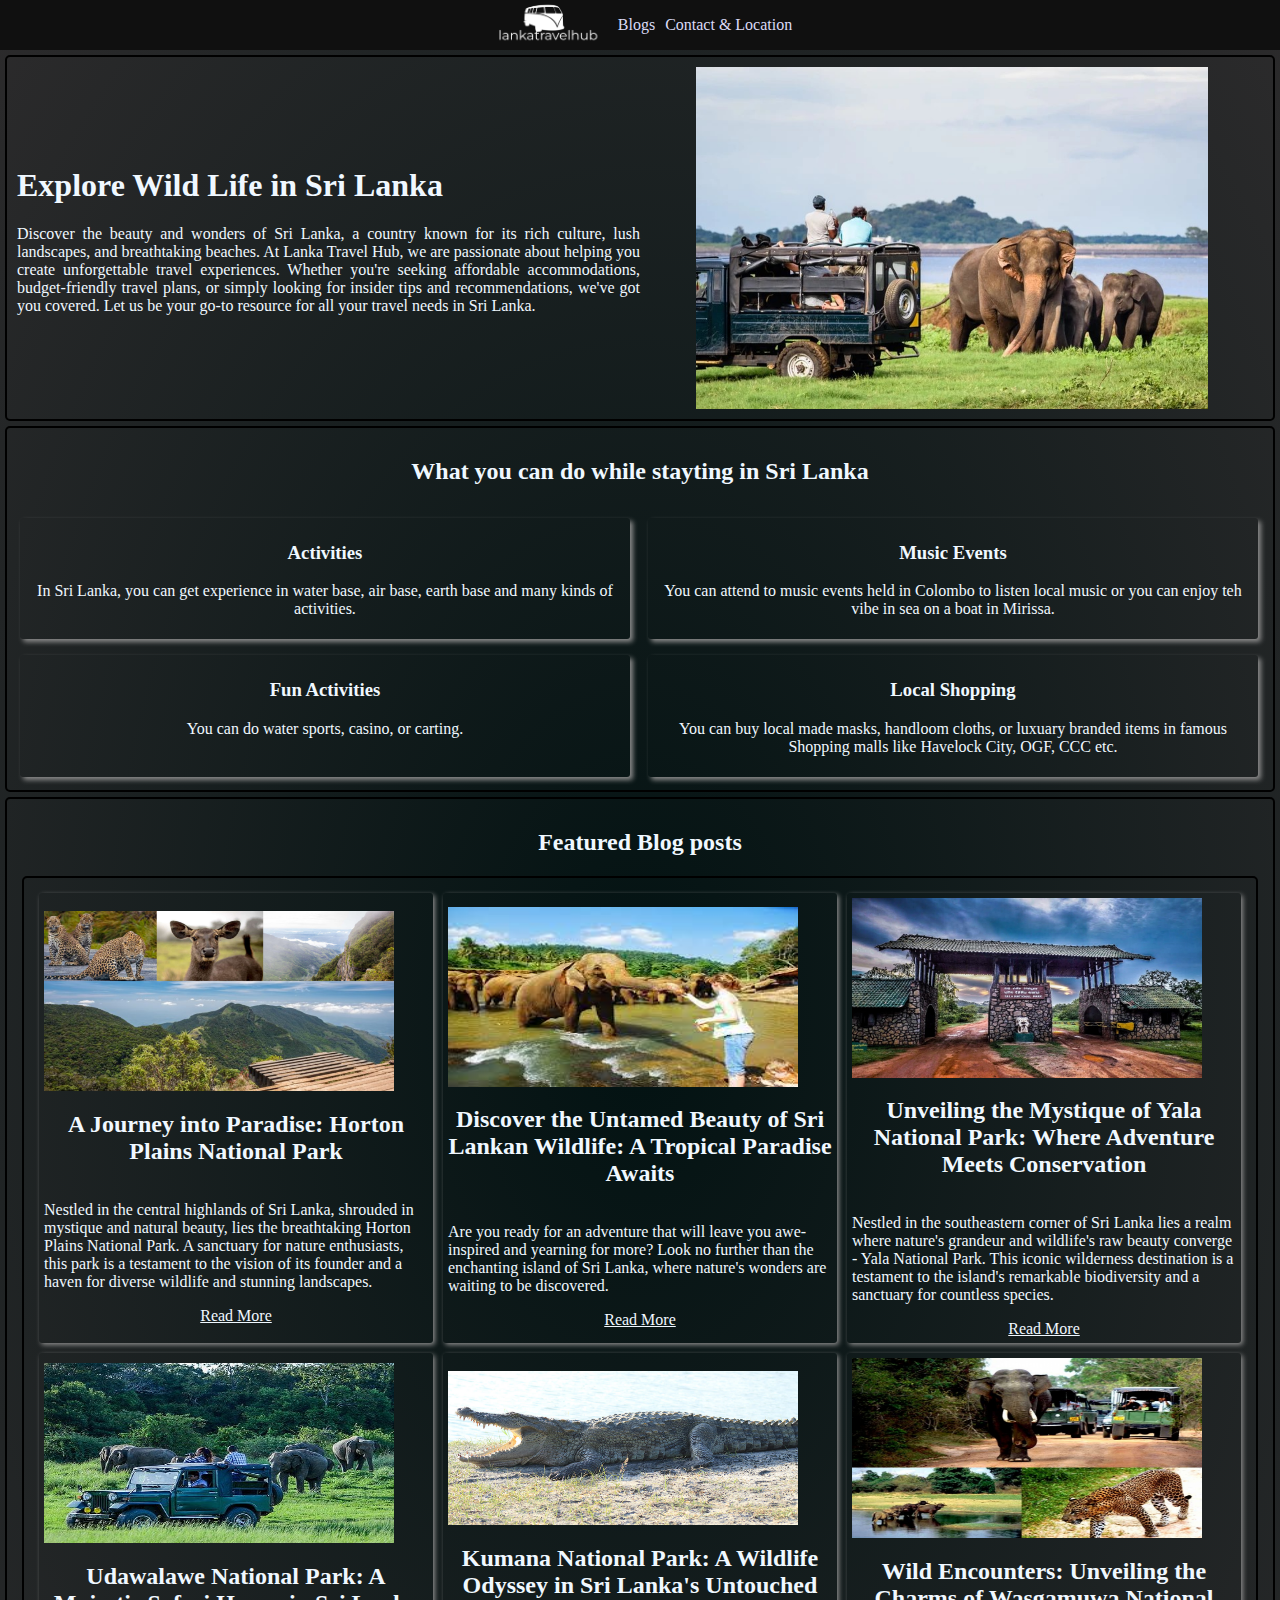
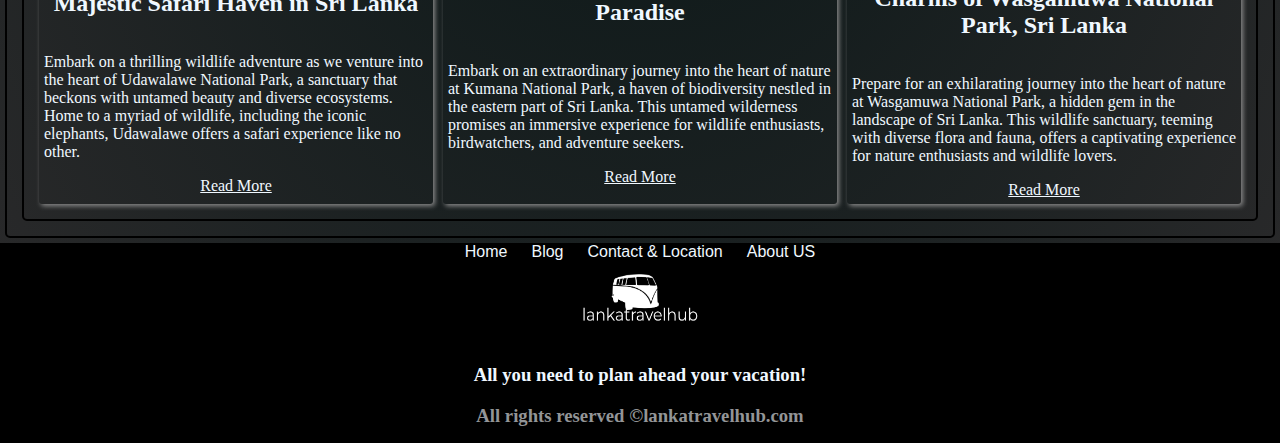
==== index.html @ d584c9f5 "Add files via upload" ====
<!DOCTYPE html>
<html lang="en">
<head>
    <meta charset="UTF-8">
    <meta name="viewport" content="width=device-width, initial-scale=1.0">
    <title>Explore Sri Lanka's Beauty | Unforgettable Travel Experiences with Lanka Travel Hub</title>
    <meta name="description" content="Discover the rich culture, lush landscapes, and breathtaking beaches of Sri Lanka with Lanka Travel Hub. Your go-to resource for affordable accommodations, budget-friendly travel plans, and insider tips. Let us help you create unforgettable travel experiences in Sri Lanka.">
    <link rel="stylesheet" href="style.css">
</head>
<body>
    <nav>
        <a href="index.html"><img class="header-logo" src="img/Logos/lankatravelhub-logo-white.png" alt="Lanka Travel Hub logo"></a>
            <a href="blog.html">Blogs</a> 
            <a href="#">Contact & Location</a>
        </nav>
    <section class="hero">
        <!-- <img id="hero-img" src="img/Hortan Plains thumbnail.png" alt=""> -->
        <img id="hero-img" src="img/Safari at Yala.jpg" alt="Local tourists are watching elephants closely in Yala">
        <div class="hero-content">
            <h1>Explore Wild Life in Sri Lanka</h1>
            <p>Discover the beauty and wonders of Sri Lanka, a country known for its rich culture, lush landscapes, and breathtaking beaches. At Lanka Travel Hub, we are passionate about helping you create unforgettable travel experiences. Whether you're seeking affordable accommodations, budget-friendly travel plans, or simply looking for insider tips and recommendations, we've got you covered. Let us be your go-to resource for all your travel needs in Sri Lanka.</p>
        </div>
        <!-- <div class="img-1"><img src="img/26.jpg" alt=""></div>
         <div class="img-2"><img src="img/download.jfif" alt=""></div> 
         <div class="img-3"><img src="img/hero/pexels-shaani-sewwandi-2937148.jpg" alt=""> </div> -->
    </section>

    <section class="things-to-do">
        <h2>What you can do while stayting in Sri Lanka</h2>
        <div class="activities">
            <h3>Activities</h3>
            <p>In Sri Lanka, you can get experience in water base, air base, earth base and many kinds of activities.</p>
        </div>
        <div class="music-events">
            <h3>Music Events</h3>
            <p>You can attend to music events held in Colombo to listen local music or you can enjoy teh vibe in sea on a boat in Mirissa.</p>
        </div>
        <div class="fun-activities">
            <h3>Fun Activities</h3>
            <p>You can do water sports, casino, or carting.</p>
        </div>
        <div class="local-shopping">
            <h3>Local Shopping</h3>
            <p>You can buy local made masks, handloom cloths, or luxuary branded items in famous Shopping malls like Havelock City, OGF, CCC etc.</p>
        </div>
    </section>

    <section><h2>Featured Blog posts</h2>
    <section class="blog-unit">
        <article class="card">
            <img src="img/Hortan Plains thumbnail 1.png" alt="Little world's end view deck at Horton Plains, Nuwaraeliya, Sri Lanka">
            <h2>A Journey into Paradise: Horton Plains National Park</h2>
            <p>Nestled in the central highlands of Sri Lanka, shrouded in mystique and natural beauty, lies the breathtaking Horton Plains National Park. A sanctuary for nature enthusiasts, this park is a testament to the vision of its founder and a haven for diverse wildlife and stunning landscapes.</p>
            <a id="read-more-link" href="horton-plains-national-park.html">Read More</a>
        </article>
        <article class="card">
            <img src="img/download.jfif" alt="A girl giving fruits to an elephant at Pinnawala elephant orphanage center">
            <h2>Discover the Untamed Beauty of Sri Lankan Wildlife: A Tropical Paradise Awaits</h2>
            <p>Are you ready for an adventure that will leave you awe-inspired and yearning for more? Look no further than the enchanting island of Sri Lanka, where nature's wonders are waiting to be discovered.</p>
            <a id="read-more-link" href="discover-the-untamed-beauty-of-sri-lankan-wildlife.html">Read More</a>
        </article>
        <article class="card">
            <img src="img/Yala entrace.jpeg" alt="One of Yala entrance gate with the name on a board">
            <h2>Unveiling the Mystique of Yala National Park: Where Adventure Meets Conservation</h2>
           <p>Nestled in the southeastern corner of Sri Lanka lies a realm where nature's grandeur and wildlife's raw beauty converge - Yala National Park. This iconic wilderness destination is a testament to the island's remarkable biodiversity and a sanctuary for countless species.</p> 
           <a id="read-more-link" href="unveiling-the-mystique-of-yala-national-park.html">Read More</a>
        </article>
        <article class="card">
            <img src="img/udawalawe.jpg" alt="Couple watching elephants closely at Udawalawe National Park Sri Lanka">
            <h2>Udawalawe National Park: A Majestic Safari Haven in Sri Lanka</h2>
            <p>Embark on a thrilling wildlife adventure as we venture into the heart of Udawalawe National Park, a sanctuary that beckons with untamed beauty and diverse ecosystems. Home to a myriad of wildlife, including the iconic elephants, Udawalawe offers a safari experience like no other.</p> 
            <a id="read-more-link" href="udawalawe-national-park-a-majestic-safari-haven-in-sri-lanka.html">Read More</a>
        </article>
        <article class="card">
            <img src="img/Kumana.jpg" alt="A crocodile waiting for a pray coming to the water at Kumana National Park">
            <h2>Kumana National Park: A Wildlife Odyssey in Sri Lanka's Untouched Paradise</h2>
            <p>Embark on an extraordinary journey into the heart of nature at Kumana National Park, a haven of biodiversity nestled in the eastern part of Sri Lanka. This untamed wilderness promises an immersive experience for wildlife enthusiasts, birdwatchers, and adventure seekers.</p>
            <a id="read-more-link" href="kumana-national-park-a-wildlife-odyssey-in-sri-lankas-untouched-paradise.html">Read More</a> 
        </article>
        <article class="card">
            <img src="img/b401d59ae570a7ffbd07671e49be7871_XL.jpg" alt="A collage of a tusker, wild cat and a bunch of buffalos in Wasgamuwa National Park">
            <h2>Wild Encounters: Unveiling the Charms of Wasgamuwa National Park, Sri Lanka</h2>
            <p>Prepare for an exhilarating journey into the heart of nature at Wasgamuwa National Park, a hidden gem in the landscape of Sri Lanka. This wildlife sanctuary, teeming with diverse flora and fauna, offers a captivating experience for nature enthusiasts and wildlife lovers.</p>
            <a id="read-more-link" href="unveiling-the-charms-of-wasgamuwa-national-park.html">Read More</a> 
        </article>
    </section>
    </section>
</body>
<footer>
    <a href="index.html">Home</a>
    <a href="blog.html">Blog</a>
    <a href="contact-Location.html">Contact & Location</a>
    <a href="about-us.html">About US</a>

    <div class="settings">
    
    <a href="index.html"><img class="logo" src="img/Logos/lankatravelhub-logo-white.png" alt="Lanka Travel Hub logo"></a>

        
        <h3>All you need to plan ahead your vacation!</h3>
       

        <!-- <div class="other-sites">
            <h4>Other sites that might help you to plan your vacation</h4>
            <a href="https://www.sltda.gov.lk/">Sri Lanka Tourism Development Authority</a>
            <a href="https://meetinsrilanka.com/">Sri Lanka Tourism Convention Bureau</a>
            <a href="https://www.tourismmin.gov.lk/">Ministry of Tourism</a>
            <a href="https://www.srilankan.com/">SriLankan Airlines</a>
            <a href="https://www.airport.lk/">Sri Lanka Airport & Aviation Services</a>
            <a href="https://www.immigration.gov.lk/">Department of Immigration and Emigration</a>
            <a href="https://www.slaito.com/">Sri Lanka Association of Inbound Tour Operators</a>
        </div> -->

        <div class="copyright">
            <h3>All rights reserved ©lankatravelhub.com</h3>
        </div>
    </div>
</footer>
</html>
---- style.css ----
section{
    border: solid black 2px;
    border-radius: 5px;
    padding: 10px;
    margin: 5px;

   
}  

/*------------------------------Navigation------------------------------*/

.header-logo{
    display: block;
    width: 120px;
    height: 60px;
}

nav{
    display: flex;
    align-items: center;
    justify-content: center;
    /* position: fixed; */
    background-color: rgb(16, 16, 16);
    /* background-size: cover;
    text-align: center; */
    height: 50px;
}

nav a{ 
    margin: 0px 5px;
    /* position: fixed; */
    text-decoration: none;
    color: rgb(219, 219, 247);
}

nav a:hover{
    color: rgb(249, 249, 250);
}
/*----------------------------Hero section---------------------------------*/


.hero{
    /* background-image: url(img/hero/pexels-lyn-hoare-5042817.jpg);
    background-position: cover;
    background-position-y: bottom; */

    display: grid;
    grid-template-columns: 1fr 1fr;
    justify-items: center;
    align-items: center;
    
}

#hero-img{
    
    width: 40vw; 
    grid-column: 2 / 3;
    grid-row: 1 / 2;
}

.hero-content{
    grid-column: 1 / 2;
    text-align: justify;
}

/* .hero-content h1{
    grid-column: 1 / 3;
    grid-row: 1 / 2;
} */

/*------------------------------------Blog Cards---------------------------------------------*/

.blog-unit{
    /* background-image: radial-gradient(rgb(205, 229, 252), rgb(241, 210, 238)); */
    display: grid;
    grid-template-columns: repeat(3,1fr);
   
}

.card{
    /* border: solid blue 2px; */
    /* background-color: rgb(132, 133, 133); */
    border-radius: 3px;
    margin: 5px;
    padding: 5px;
    box-shadow: 2px 2px 5px rgb(139, 139, 139);
    /* box-shadow: 3px 3px 5px rgb(22, 22, 22); */
    display: flex;
    flex-direction: column;
    justify-content: center;
}

.card img{
   /* display:list-item; */
   align-items: center;
   max-width: 350px;
   max-height: 180px;
}

#read-more-link{
    display: block;
    text-align: center;
    font-family:'Times New Roman', Times, serif;
    color:aliceblue;
}

#read-more-link:hover{
    color: rgb(207, 248, 248);
}

/*-----------------H2,H3--------------------------------*/

h2,h3{
    text-align: center;
}

/*--------------------Activities to do -----------------------*/


.things-to-do{
    display: grid;
    grid-template-columns: repeat(2,1fr);
    gap:10px;
    padding: 10px;
}

.things-to-do h2{
    grid-column: 1 / 3;
    text-align: center;
}

.activities, .music-events, .fun-activities, .local-shopping{
    /* background-color: rgb(132, 133, 133); */
    max-width: 600px;
    border-radius: 3px;
    margin: 3px;
    padding: 5px;
    box-shadow: 3px 3px 5px rgb(139, 139, 139);
    /* box-shadow: 3px 3px 5px rgb(168, 70, 238); */
    text-align: center;
}

.activities:hover{
    transition: ease-in;
}

/*-------------------------Body-----------------------------------------------*/

body{
    
    background-image: radial-gradient(rgb(2, 18, 18), rgb(44, 43, 44));
    color: aliceblue;
    /* background-image: radial-gradient(rgb(205, 229, 252), rgb(241, 210, 238)); */
    margin: 0%;
    /* background-color: snow; */


    /* --------center the content----------- */
    /* display: block;
    margin-left: auto;
    margin-right: auto;
    width: 50%; */
    /* --------------------- */
}

strong{
    font-size: large;
    color: floralwhite;
    font-weight: bolder;

}



/*-------------------------Footer section----------------------------------------*/
/*  */

footer{
    text-align: center;
    background-color: rgb(0, 0, 0);
    background-size: cover;
    height: 200px;
}

footer a{
    text-decoration: none;
    text-wrap: wrap;
    height: 20px;
    padding: 10px 10px;
    font-family:'Trebuchet MS', 'Lucida Sans Unicode', 'Lucida Grande', 'Lucida Sans', Arial, sans-serif;
    font-weight: 200;
    color: aliceblue;
}

footer a:hover{
    color:rgb(131, 127, 127);
}

.settings{
 /* display: flex;
 flex-direction: column;
 row-gap: 10px; */
 align-items: center;
 color: aliceblue;
 /* padding: 30px 10px 20px 40px; */
}

.logo{
   width: 140px;
   height: 80px;
}

.copyright{
    color: rgb(147, 149, 151);
    margin: 0%;
    background-color: rgb(23, 23, 23)x;
}

/* 
.other-sites{
display: grid;
font-family:'Lucida Sans', 'Lucida Sans Regular', 'Lucida Grande', 'Lucida Sans Unicode', Geneva, Verdana, sans-serif ;
width: 60%;
position: relative;
}  */


/* ----------------------------------------Blog detail pages styles--------------------------------------------- */

.hero-blog-detail{
    display: grid;
    grid-template-columns: 1fr 1fr 1fr;
}


#hero-banner{
    max-width:30vw;
}


#yala-entrance, #udawalawe-img, #wasgamuwa-img, #kumana-img{
    display: block;
    margin-left: auto;
    margin-right: auto;
    width: 50%;
}





/* --------------------media queries for screens---------------------------------------------- */

/*---------------------media queries for screen size below 1270px-----------------------*/

@media (max-width:1270px){
    .blog-unit{
        display: grid;
        grid-template-columns: repeat(2,1fr);
    }
    /* .hero , .hero-content{
        display: grid;
        grid-template-columns: repeat(1,1fr);
    } */

    /* .hero img{
        display: grid;
        grid-template-columns: repeat(2,1fr);
        max-width: 80%;
    } */
}

/*---------------media queries for screen size below 900px--------------------------*/

@media (max-width:900px) {
    /* .nav-bar{
        display: grid;
        justify-content: flex-start;
    } */

    .hero{
        display: grid;
        grid-template-columns: repeat(1,1fr);
        grid-template-rows: 1fr 1fr;
    }
    
    #hero-img{
        width: 80vw;
        grid-column: 1 / 3;
        grid-row: 2 / 3;
        max-width: 100%;
    }

    .hero-content{
        grid-column: 1 / 3;
        grid-row: 1 / 2;
        text-align: center;
    }

    .blog-unit{
        display: grid;
        grid-template-columns: repeat(1,1fr);
    }
    
    .card img{
        max-width: 80%;
    }

    .settings{
        display: grid;
        grid-template-columns: repeat(1,1fr);
        justify-items: center;
        content: wrap;
       }

    .logo{
        display: block;
        height: 50px;
        width: 100px;
    }
}

/*--------------media queries for screen size below 370px------------------------*/

@media (max-width:370px){
    .card img{
        max-width: 80%;
    }
    .card h2, p{
        text-align: left;
    }

    .things-to-do{
        display: block;
    }
}
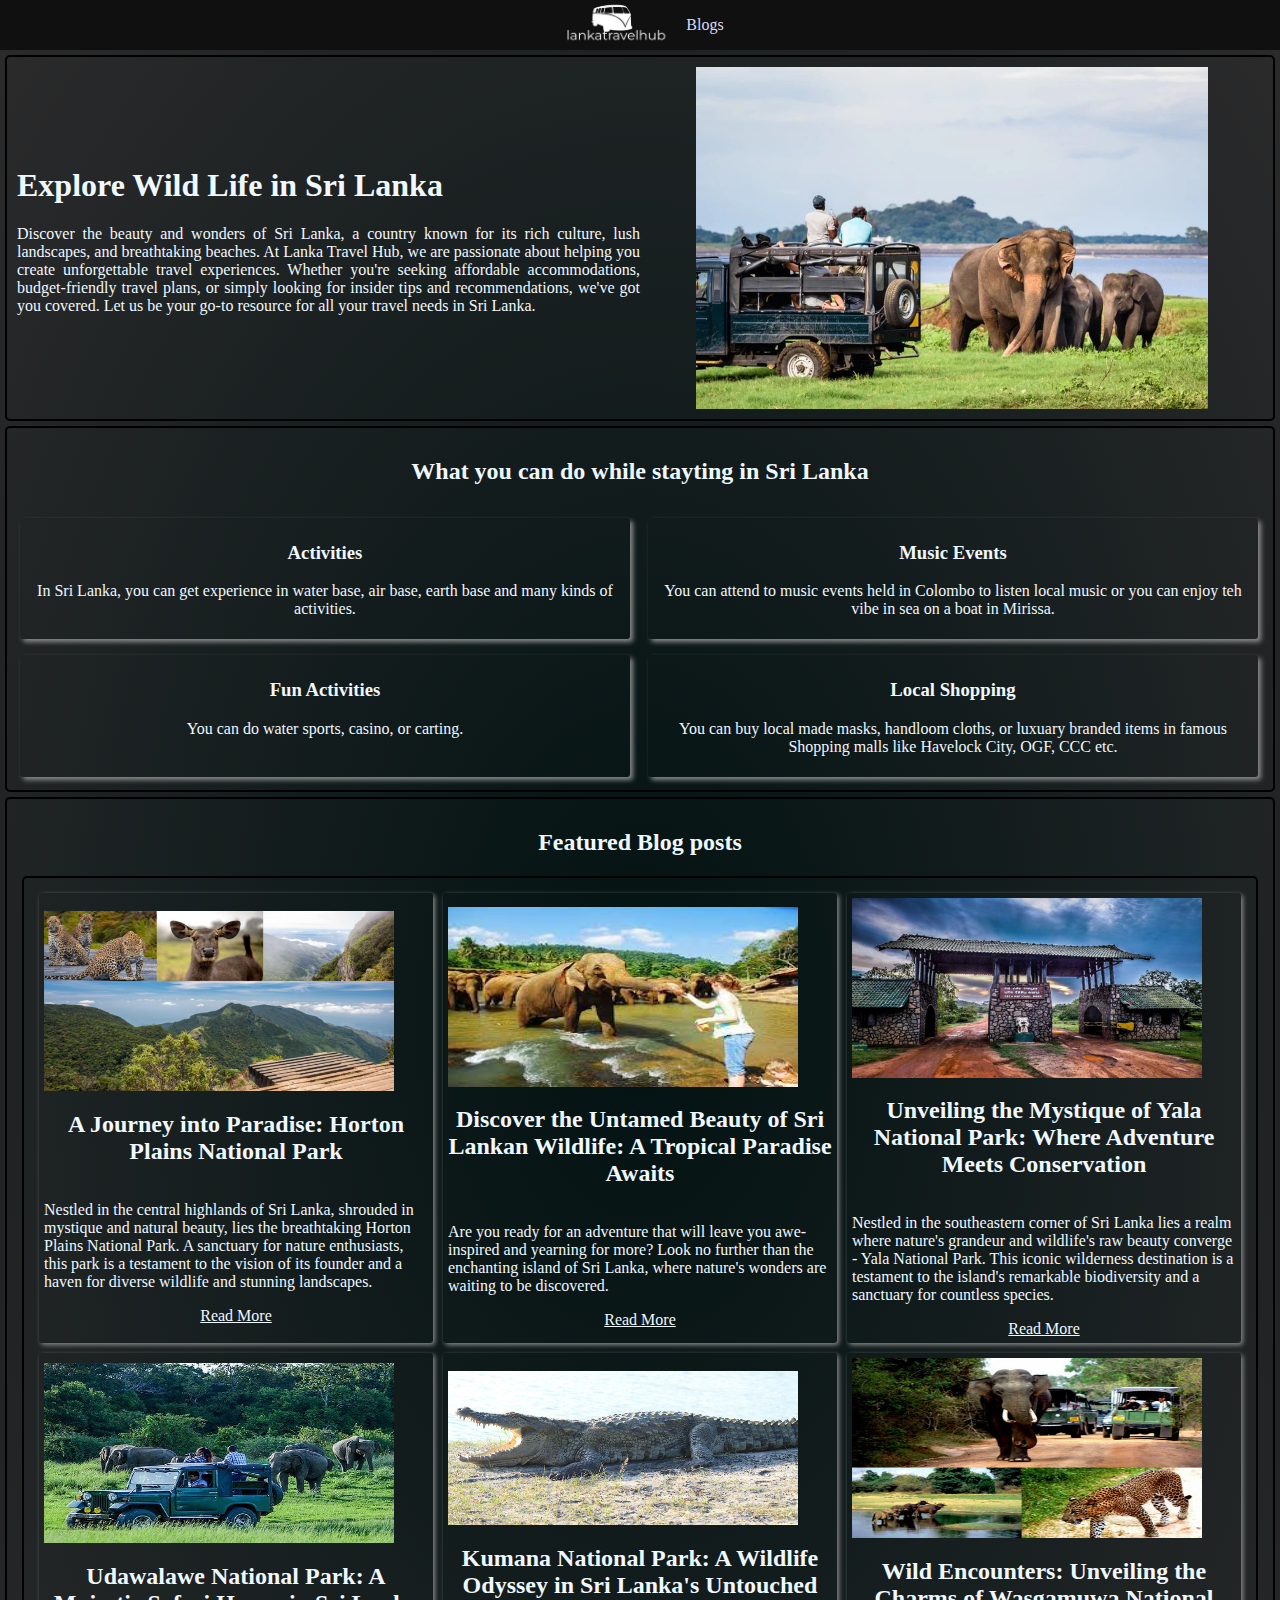
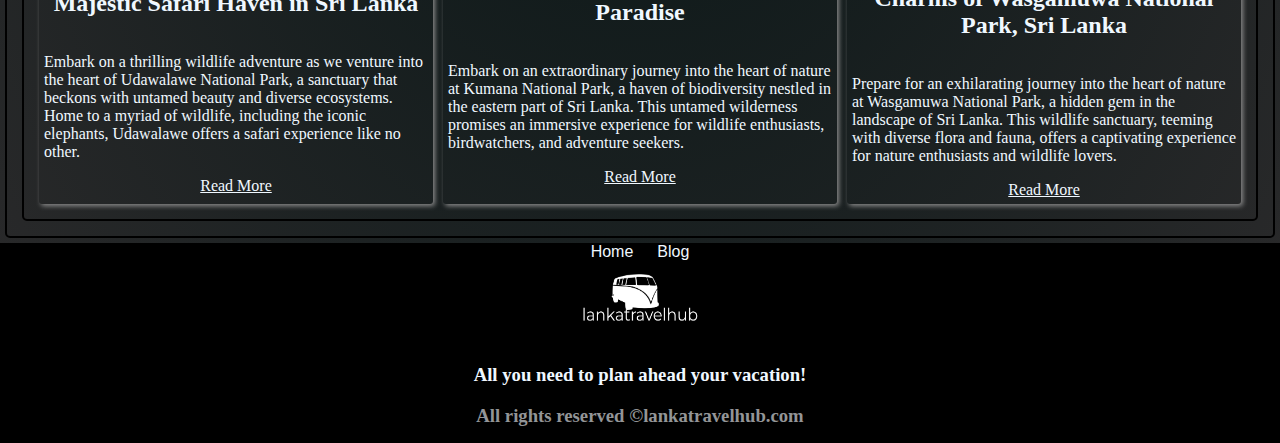
==== commit f5e99ed7: "index.html" ====
--- a/index.html
+++ b/index.html
@@ -3,15 +3,15 @@
 <head>
     <meta charset="UTF-8">
     <meta name="viewport" content="width=device-width, initial-scale=1.0">
-    <title>Explore Sri Lanka's Beauty | Unforgettable Travel Experiences with Lanka Travel Hub</title>
+    <title>Best places to visit in Sri Lanka | Unforgettable Travel Experiences with Lanka Travel Hub</title>
     <meta name="description" content="Discover the rich culture, lush landscapes, and breathtaking beaches of Sri Lanka with Lanka Travel Hub. Your go-to resource for affordable accommodations, budget-friendly travel plans, and insider tips. Let us help you create unforgettable travel experiences in Sri Lanka.">
     <link rel="stylesheet" href="style.css">
 </head>
 <body>
     <nav>
         <a href="index.html"><img class="header-logo" src="img/Logos/lankatravelhub-logo-white.png" alt="Lanka Travel Hub logo"></a>
-            <a href="blog.html">Blogs</a> 
-            <a href="#">Contact & Location</a>
+            <a href="./blog">Blogs</a> 
+            <!--<a href="#">Contact & Location</a>-->
         </nav>
     <section class="hero">
         <!-- <img id="hero-img" src="img/Hortan Plains thumbnail.png" alt=""> -->
@@ -87,10 +87,10 @@
     </section>
 </body>
 <footer>
-    <a href="index.html">Home</a>
-    <a href="blog.html">Blog</a>
-    <a href="contact-Location.html">Contact & Location</a>
-    <a href="about-us.html">About US</a>
+    <a href="./index">Home</a>
+    <a href="./blog">Blog</a>
+  <!--  <a href="contact-Location.html">Contact & Location</a>
+    <a href="about-us.html">About US</a>-->
 
     <div class="settings">
     
@@ -116,4 +116,4 @@
         </div>
     </div>
 </footer>
-</html>+</html>
